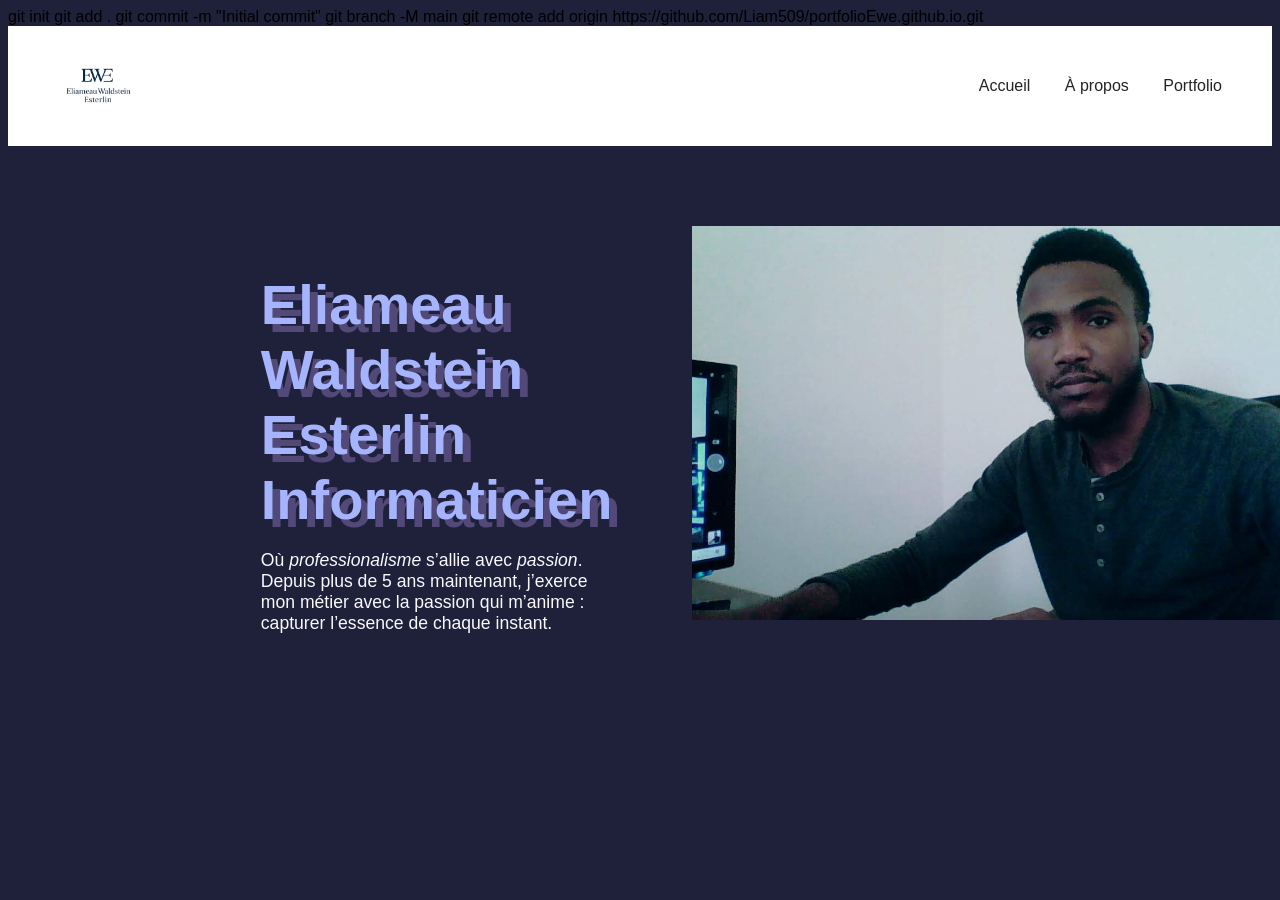
==== index.html @ 8b108649 "Déplacer et ajouter index.html à la racine pour GitHub Pages" ====
<!DOCTYPE html>
<html>

<head>
    <meta charset='utf-8'>
    <meta http-equiv='X-UA-Compatible' content='IE=edge'>
    <title>Portfolio</title>
    <meta name='viewport' content='width=device-width, initial-scale=1'>
    <link rel='stylesheet' type='text/css' href='css/style.css'/>
    <link rel="icon" type="image/png" href="Images/Logo.png" width="48" heigth="48">
    <script src='main.js'></script>
</head>

<body>
git init
git add .
git commit -m "Initial commit"
git branch -M main
git remote add origin https://github.com/Liam509/portfolioEwe.github.io.git
 <header>
   <nav class="navbar">
     <img class="navbar__logo" src="Images/Logo.png" alt="Logo EWE" style="width: 80px;">
     <div>
       <a class="navbar__link navbar__link--purple" href="index.html">Accueil</a>
       <a class="navbar__link" href="a-propos.html">À propos</a>
       <a class="navbar__link" href="portfolio.html">Portfolio</a>
     </div>
   </nav>
 </header>

<section class="intro">
   <div >
     <h1 class="intro__title">Eliameau Waldstein Esterlin Informaticien</h1>
     <p class="intro__content">
       Où <em class="intro__content--purple">professionalisme</em> s’allie avec <em class="intro__content--purple">passion</em>. Depuis
       plus de 5 ans maintenant, j’exerce mon métier avec la passion
       qui m’anime : capturer l’essence de chaque instant.
     </p>
   </div>
   
   <img class="intro__image" src="../Images/Photo-1.jpg" style="width: 700px;" alt="Portrait avec effet de la photographe Robbie Lens" />
</section>
</body>

</html>
---- css/style.css ----
body {
  font-family: "Manrope", sans-serif;
  font-size: 1em;
  background-color: #1f2039;
}

header {
  background-color: white;
  padding: 20px 50px;
}

/* Section introduction */
.intro {
  display: flex;
  flex-direction: row;
  width: 60%;
  align-items: flex-start;
  margin: auto;
  padding: 80px;
}
@media (max-width: 599px) {
  .intro {
    flex-direction: column;
    align-items: center;
    justify-content: center;
  }
}
.intro .intro__title {
  margin-bottom: 15px;
  font-size: 3.5em;
  color: #a5b4fc;
  font-family: "Montserrat", sans-serif;
  text-shadow: 0.5rem 0.5rem rgb(83.4, 73.2, 120.6);
}
.intro .intro__content {
  font-size: 1.1em;
  color: #f9f8ff;
}
.intro .intro__content--color {
  color: #a5b4fc;
  font-style: normal;
}
.intro .intro__image {
  margin-left: 80px;
}

/* Barre de navigation */
.navbar {
  display: flex;
  flex-direction: row;
  align-items: center;
  justify-content: space-between;
}
@media screen and (max-width: 599px) {
  .navbar {
    flex-direction: column;
  }
  .navbar__logo {
    display: none;
  }
}
.navbar .navbar__link {
  margin-left: 30px;
  color: #242424;
  text-decoration: none;
}
.navbar .navbar__link--color {
  color: #a5b4fc;
}
@media (max-width: 599px) {
  .navbar .navbar__link {
    display: flex;
    flex-direction: column;
    justify-content: start;
  }
}

/*# sourceMappingURL=style.css.map */
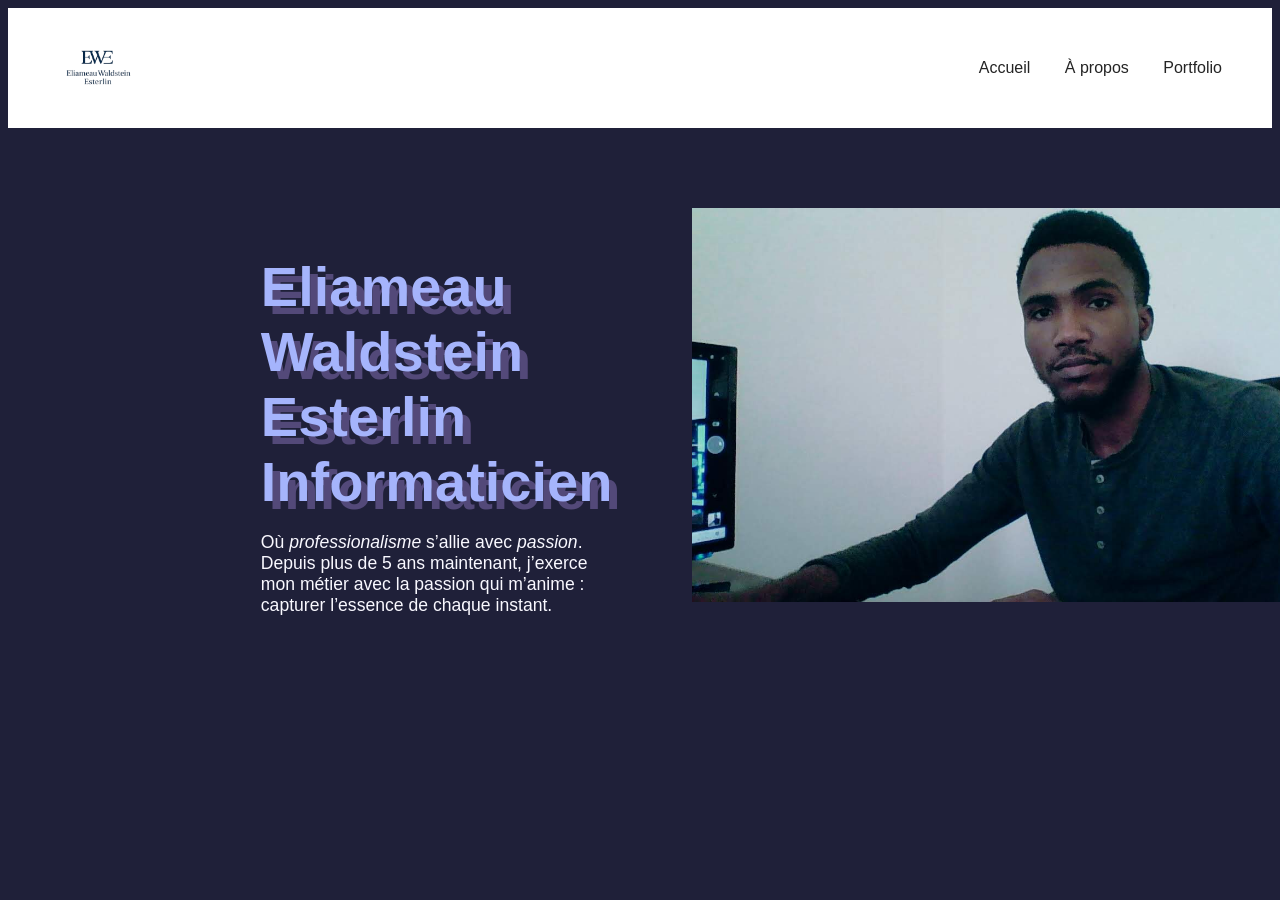
==== commit 4b0ecbf7: "Mettre à jour index.html et style.scss" ====
--- a/index.html
+++ b/index.html
@@ -12,11 +12,7 @@
 </head>
 
 <body>
-git init
-git add .
-git commit -m "Initial commit"
-git branch -M main
-git remote add origin https://github.com/Liam509/portfolioEwe.github.io.git
+
  <header>
    <nav class="navbar">
      <img class="navbar__logo" src="Images/Logo.png" alt="Logo EWE" style="width: 80px;">
@@ -38,7 +34,7 @@
      </p>
    </div>
    
-   <img class="intro__image" src="../Images/Photo-1.jpg" style="width: 700px;" alt="Portrait avec effet de la photographe Robbie Lens" />
+   <img class="intro__image" src="Images/Photo-1.jpg" style="width: 700px;" alt="Portrait avec effet de la photographe Robbie Lens" />
 </section>
 </body>
 
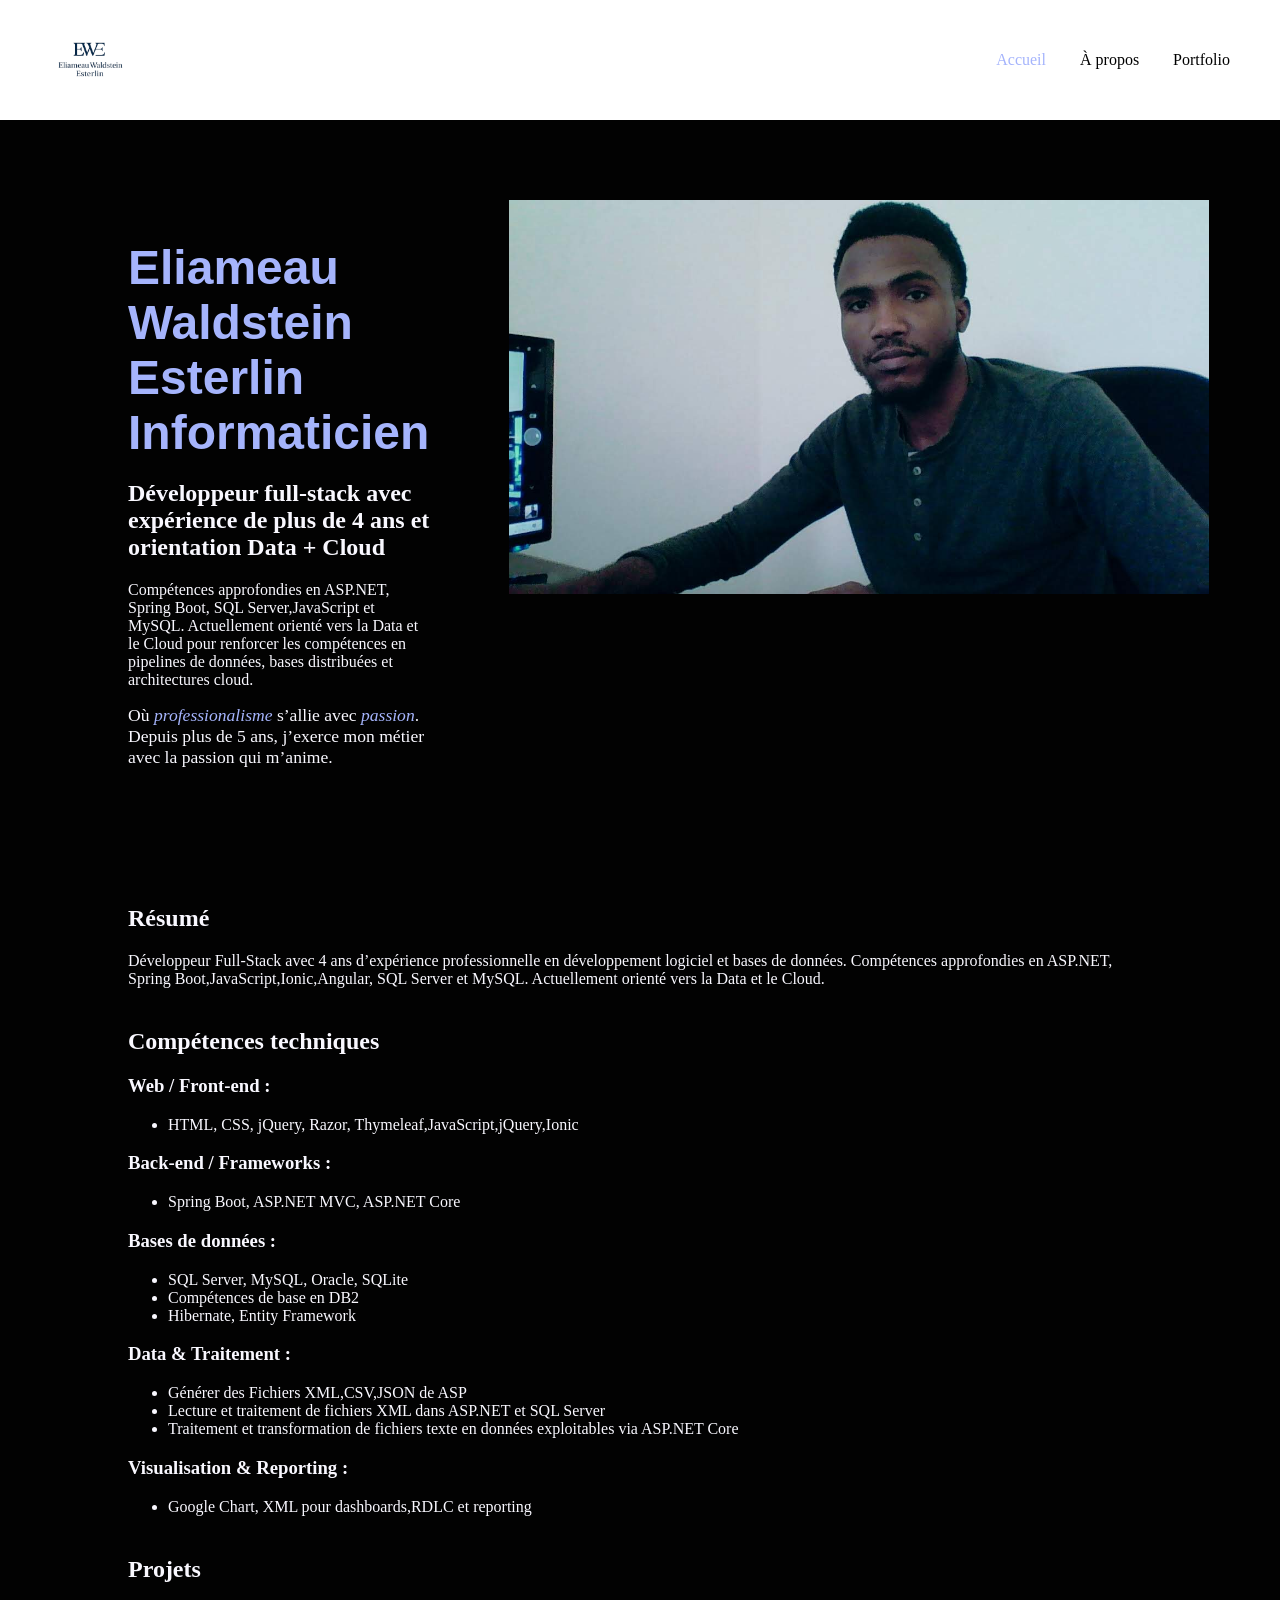
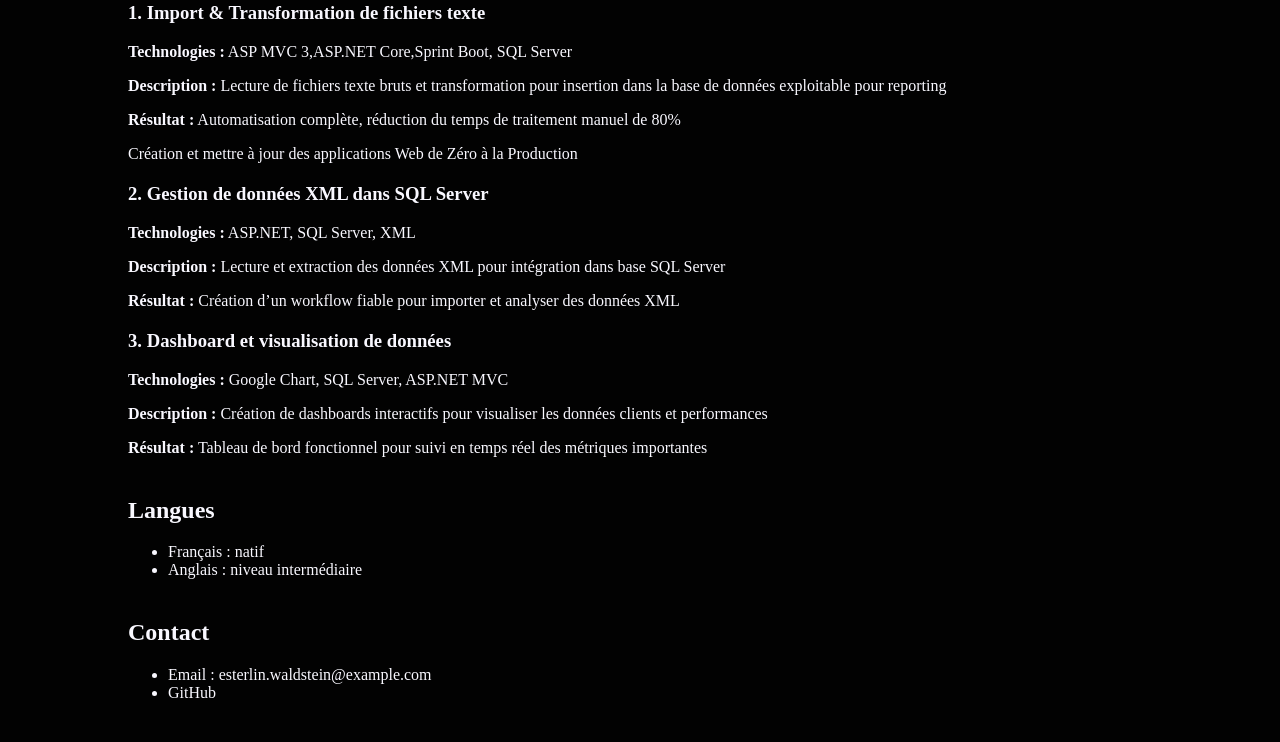
==== commit 6960a7b7: "Mettre à jour  style.scss et style.css" ====
--- a/index.html
+++ b/index.html
@@ -1,41 +1,133 @@
 <!DOCTYPE html>
-<html>
+<html lang="fr">
 
 <head>
-    <meta charset='utf-8'>
-    <meta http-equiv='X-UA-Compatible' content='IE=edge'>
-    <title>Portfolio</title>
-    <meta name='viewport' content='width=device-width, initial-scale=1'>
-    <link rel='stylesheet' type='text/css' href='css/style.css'/>
-    <link rel="icon" type="image/png" href="Images/Logo.png" width="48" heigth="48">
-    <script src='main.js'></script>
+    <meta charset="UTF-8">
+    <meta http-equiv="X-UA-Compatible" content="IE=edge">
+    <title>Portfolio - Eliameau Waldstein Esterlin</title>
+    <meta name="viewport" content="width=device-width, initial-scale=1">
+    <link rel="stylesheet" href="css/style.css">
+    <link rel="icon" type="image/png" href="Images/Logo.png" width="48" height="48">
+    <script src="main.js"></script>
 </head>
 
 <body>
 
- <header>
-   <nav class="navbar">
-     <img class="navbar__logo" src="Images/Logo.png" alt="Logo EWE" style="width: 80px;">
-     <div>
-       <a class="navbar__link navbar__link--purple" href="index.html">Accueil</a>
-       <a class="navbar__link" href="a-propos.html">À propos</a>
-       <a class="navbar__link" href="portfolio.html">Portfolio</a>
-     </div>
-   </nav>
- </header>
+    <header>
+        <nav class="navbar">
+            <img class="navbar__logo" src="Images/Logo.png" alt="Logo EWE" style="width: 80px;">
+            <div class="navbar__links">
+                <a class="navbar__link navbar__link--purple" href="index.html">Accueil</a>
+                <a class="navbar__link" href="a-propos.html">À propos</a>
+                <a class="navbar__link" href="portfolio.html">Portfolio</a>
+            </div>
+        </nav>
+    </header>
 
-<section class="intro">
-   <div >
-     <h1 class="intro__title">Eliameau Waldstein Esterlin Informaticien</h1>
-     <p class="intro__content">
-       Où <em class="intro__content--purple">professionalisme</em> s’allie avec <em class="intro__content--purple">passion</em>. Depuis
-       plus de 5 ans maintenant, j’exerce mon métier avec la passion
-       qui m’anime : capturer l’essence de chaque instant.
-     </p>
-   </div>
-   
-   <img class="intro__image" src="Images/Photo-1.jpg" style="width: 700px;" alt="Portrait avec effet de la photographe Robbie Lens" />
-</section>
+    <section class="intro">
+        <div>
+            <h1 class="intro__title">Eliameau Waldstein Esterlin Informaticien</h1>
+            <h2>Développeur full-stack avec expérience de plus de 4 ans et orientation Data + Cloud</h2>
+            <p>
+                Compétences approfondies en ASP.NET, Spring Boot, SQL Server,JavaScript et MySQL. Actuellement orienté vers la Data et le Cloud
+                pour renforcer les compétences en pipelines de données, bases distribuées et architectures cloud.
+            </p>
+            <p class="intro__content">
+                Où <em class="intro__content--purple">professionalisme</em> s’allie avec <em class="intro__content--purple">passion</em>.
+                Depuis plus de 5 ans, j’exerce mon métier avec la passion qui m’anime.
+            </p>
+        </div>
+        <img class="intro__image" src="Images/Photo-1.jpg" alt="Portrait" />
+    </section>
+
+    <!-- Résumé -->
+    <div class="section">
+        <h2>Résumé</h2>
+        <p>
+            Développeur Full-Stack avec 4 ans d’expérience professionnelle en développement logiciel et bases de données.
+            Compétences approfondies en ASP.NET, Spring Boot,JavaScript,Ionic,Angular, SQL Server et MySQL. Actuellement orienté vers la Data et le Cloud.
+        </p>
+    </div>
+
+    <!-- Compétences techniques -->
+    <div class="section">
+        <h2>Compétences techniques</h2>
+
+        <h3>Web / Front-end :</h3>
+        <ul>
+            <li>HTML, CSS, jQuery, Razor, Thymeleaf,JavaScript,jQuery,Ionic</li>
+        </ul>
+
+        <h3>Back-end / Frameworks :</h3>
+        <ul>
+            <li>Spring Boot, ASP.NET MVC, ASP.NET Core</li>
+        </ul>
+
+        <h3>Bases de données :</h3>
+        <ul>
+            <li>SQL Server, MySQL, Oracle, SQLite</li>
+            <li>Compétences de base en DB2</li>
+            <li>Hibernate, Entity Framework</li>
+        </ul>
+
+        <h3>Data & Traitement :</h3>
+        <ul>
+            <li>Générer des Fichiers XML,CSV,JSON de ASP </li>
+            <li>Lecture et traitement de fichiers XML dans ASP.NET et SQL Server</li>
+            <li>Traitement et transformation de fichiers texte en données exploitables via ASP.NET Core</li>
+        </ul>
+
+        <h3>Visualisation & Reporting :</h3>
+        <ul>
+            <li>Google Chart, XML pour dashboards,RDLC et reporting</li>
+        </ul>
+    </div>
+
+    <!-- Projets -->
+    <div class="section">
+        <h2>Projets</h2>
+
+        <div class="project">
+            <h3>1. Import & Transformation de fichiers texte</h3>
+            <p><strong>Technologies :</strong> ASP MVC 3,ASP.NET Core,Sprint Boot, SQL Server</p>
+            <p><strong>Description :</strong> Lecture de fichiers texte bruts et transformation pour insertion dans la base de données exploitable pour reporting</p>
+            <p><strong>Résultat :</strong> Automatisation complète, réduction du temps de traitement manuel de 80%</p>
+            <p>Création et mettre à jour des applications Web de Zéro à la Production</p>
+        </div>
+
+        <div class="project">
+            <h3>2. Gestion de données XML dans SQL Server</h3>
+            <p><strong>Technologies :</strong> ASP.NET, SQL Server, XML</p>
+            <p><strong>Description :</strong> Lecture et extraction des données XML pour intégration dans base SQL Server</p>
+            <p><strong>Résultat :</strong> Création d’un workflow fiable pour importer et analyser des données XML</p>
+        </div>
+
+        <div class="project">
+            <h3>3. Dashboard et visualisation de données</h3>
+            <p><strong>Technologies :</strong> Google Chart, SQL Server, ASP.NET MVC</p>
+            <p><strong>Description :</strong> Création de dashboards interactifs pour visualiser les données clients et performances</p>
+            <p><strong>Résultat :</strong> Tableau de bord fonctionnel pour suivi en temps réel des métriques importantes</p>
+        </div>
+    </div>
+
+    <!-- Langues -->
+    <div class="section">
+        <h2>Langues</h2>
+        <ul>
+            <li>Français : natif</li>
+            <li>Anglais : niveau intermédiaire</li>
+        </ul>
+    </div>
+
+    <!-- Contact -->
+    <div class="section">
+        <h2>Contact</h2>
+        <ul>
+            <li>Email : esterlin.waldstein@example.com</li>
+            <li>GitHub </li>
+        </ul>
+    </div>
+
 </body>
 
 </html>
--- a/css/style.css
+++ b/css/style.css
@@ -1,20 +1,47 @@
 body {
-  font-family: "Manrope", sans-serif;
+  font-family: "Times New Roman", Times, serif;
   font-size: 1em;
-  background-color: #1f2039;
+  background-color: #020202;
+  color: #f9f8ff;
+  margin: 0;
+  padding: 0;
 }
 
 header {
-  background-color: white;
+  background-color: #fff;
   padding: 20px 50px;
 }
 
-/* Section introduction */
+.navbar {
+  display: flex;
+  justify-content: space-between;
+  align-items: center;
+}
+.navbar__link {
+  margin-left: 30px;
+  color: #000;
+  text-decoration: none;
+}
+.navbar__link--purple {
+  color: #a5b4fc;
+}
+@media (max-width: 599px) {
+  .navbar {
+    flex-direction: column;
+  }
+  .navbar__logo {
+    display: none;
+  }
+  .navbar__link {
+    margin: 10px 0;
+  }
+}
+
 .intro {
   display: flex;
   flex-direction: row;
-  width: 60%;
   align-items: flex-start;
+  width: 80%;
   margin: auto;
   padding: 80px;
 }
@@ -22,57 +49,41 @@
   .intro {
     flex-direction: column;
     align-items: center;
-    justify-content: center;
+    padding: 40px;
   }
 }
 .intro .intro__title {
-  margin-bottom: 15px;
-  font-size: 3.5em;
+  font-size: 3em;
   color: #a5b4fc;
   font-family: "Montserrat", sans-serif;
-  text-shadow: 0.5rem 0.5rem rgb(83.4, 73.2, 120.6);
+  margin-bottom: 15px;
 }
 .intro .intro__content {
   font-size: 1.1em;
-  color: #f9f8ff;
+  margin-top: 10px;
 }
-.intro .intro__content--color {
+.intro .intro__content--purple {
   color: #a5b4fc;
-  font-style: normal;
 }
 .intro .intro__image {
   margin-left: 80px;
-}
-
-/* Barre de navigation */
-.navbar {
-  display: flex;
-  flex-direction: row;
-  align-items: center;
-  justify-content: space-between;
-}
-@media screen and (max-width: 599px) {
-  .navbar {
-    flex-direction: column;
-  }
-  .navbar__logo {
-    display: none;
-  }
-}
-.navbar .navbar__link {
-  margin-left: 30px;
-  color: #242424;
-  text-decoration: none;
-}
-.navbar .navbar__link--color {
-  color: #a5b4fc;
+  width: 700px;
 }
 @media (max-width: 599px) {
-  .navbar .navbar__link {
-    display: flex;
-    flex-direction: column;
-    justify-content: start;
+  .intro .intro__image {
+    margin-left: 0;
+    margin-top: 30px;
+    width: 100%;
   }
 }
 
+.section {
+  width: 80%;
+  margin: 40px auto;
+}
+
+.project {
+  margin-bottom: 20px;
+}
+
 /*# sourceMappingURL=style.css.map */
